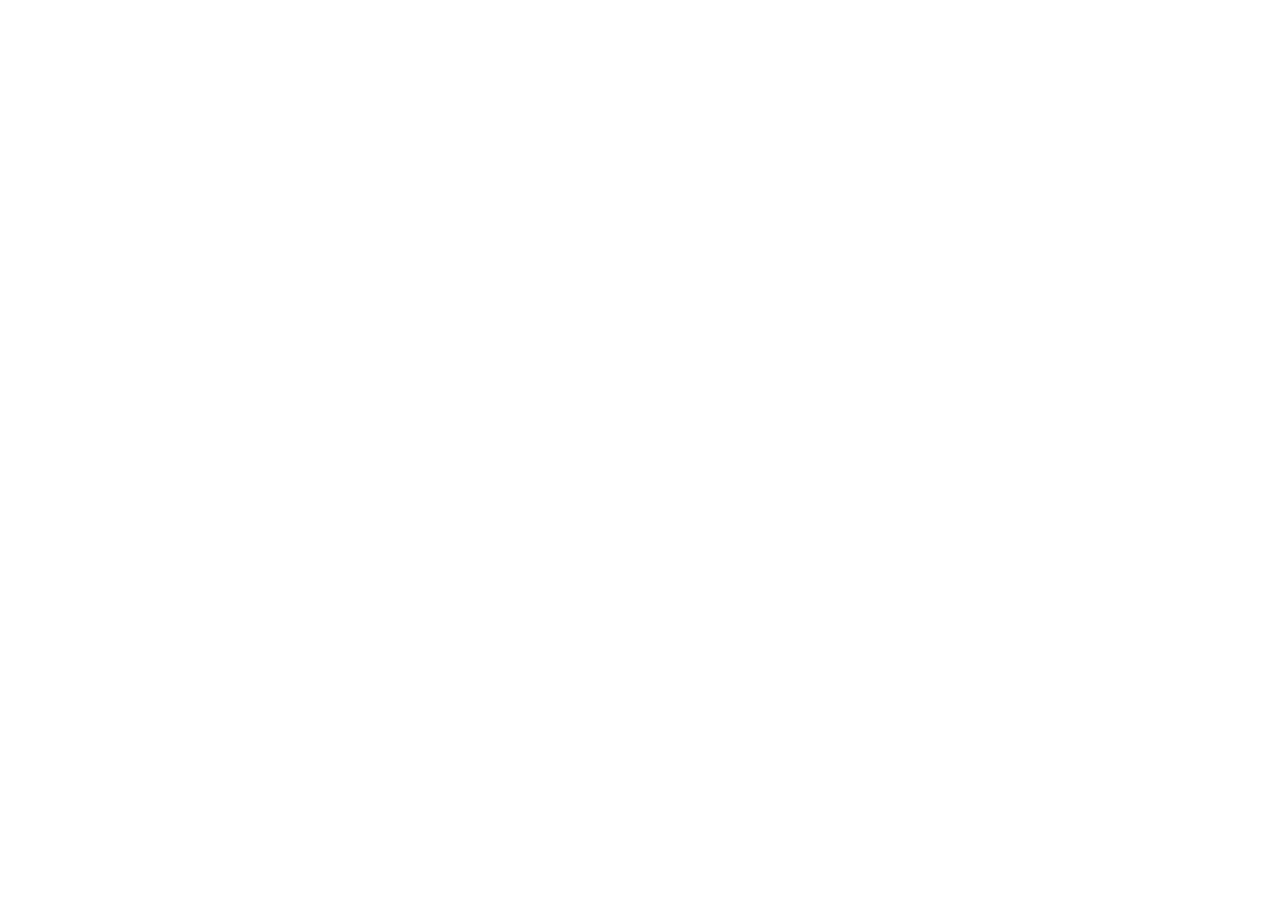
==== index.html @ c15708c5 "first commit" ====
<!DOCTYPE html>
<html lang="en">
<head>
    <meta charset="UTF-8">
    <meta name="viewport" content="width=device-width, initial-scale=1.0">
    <title>mob.ge Clone</title>
    <link rel="stylesheet" href="style.css">
</head>
<body>
    
</body>
</html>
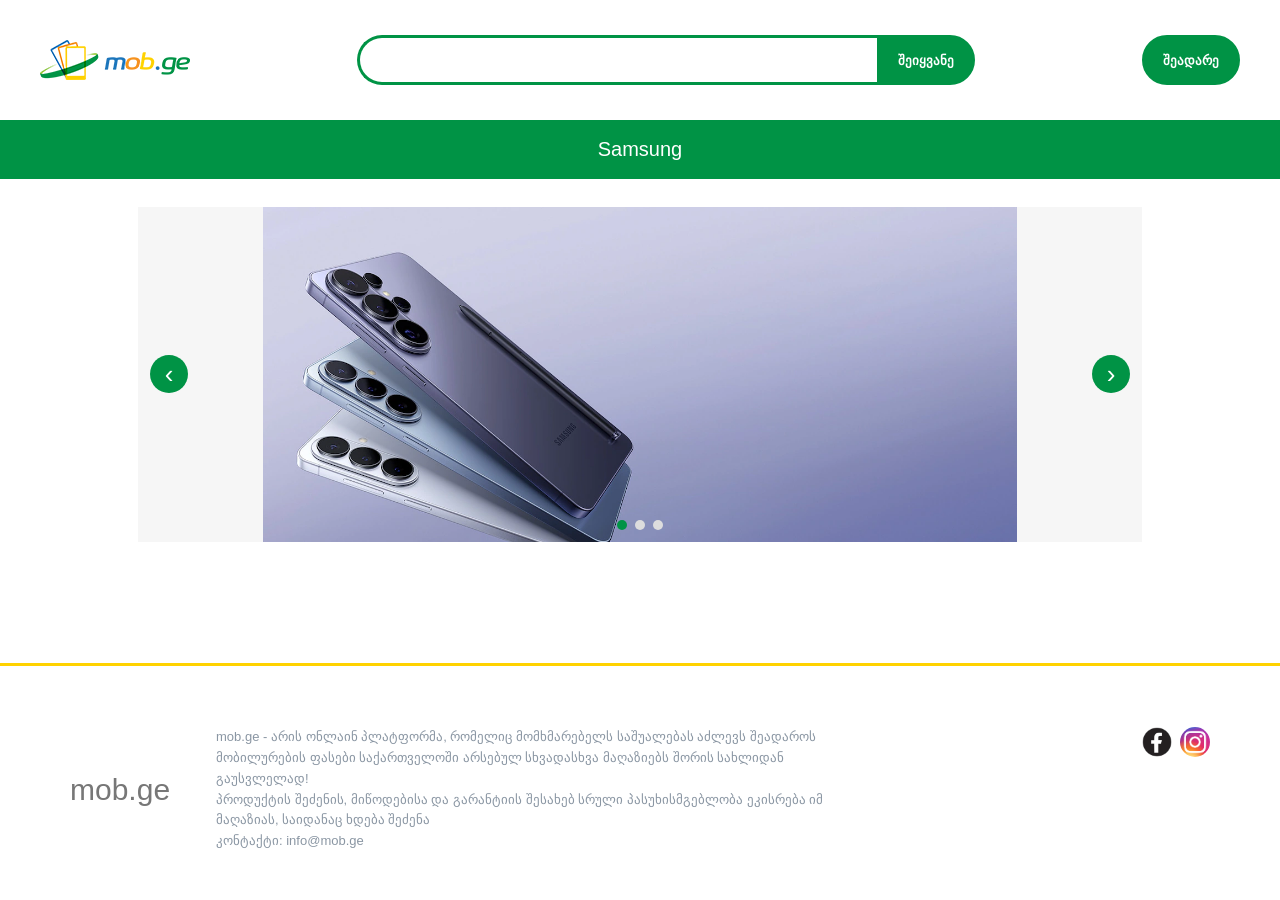
==== commit 7ecd0dc2: "..." ====
--- a/index.html
+++ b/index.html
@@ -1,12 +1,59 @@
 <!DOCTYPE html>
 <html lang="en">
+
 <head>
     <meta charset="UTF-8">
     <meta name="viewport" content="width=device-width, initial-scale=1.0">
     <title>mob.ge Clone</title>
-    <link rel="stylesheet" href="style.css">
+    <link rel="stylesheet" href="/public/style.css">
 </head>
+
 <body>
-    
+    <header>
+        <div id="top-header-container">
+            <a href="/index.html"><img src="/public/logo2.png" alt="logo"></a>
+            <input type="text" id="search-input">
+            <button id="search-btn">შეიყვანე</button>
+            <button id="compare-btn">შეადარე</button>
+        </div>
+
+        <nav>
+            <a href="/samsung.html">Samsung</a>
+        </nav>
+    </header>
+    <main>
+        <div id="slider">
+            <img src="/public/samusngs.webp" alt="Samsungs">
+            <img src="/public/xiomis.jpg" alt="xiomis" hidden>
+            <img src="/public/googles.webp" alt="googles" hidden>
+            <button id="prev">‹</button>
+            <button id="next">›</button>
+            <div id="dots">
+                <button disabled></button>
+                <button></button>
+                <button></button>
+            </div>
+        </div>
+    </main>
+    <footer>
+        <a href="/index.html"><img src="/public/logo2.png" alt="logo"></a>
+        <p id="footer-p"> <strong>mob.ge</strong> - არის ონლაინ პლატფორმა, რომელიც მომხმარებელს საშუალებას აძლევს
+            შეადაროს მობილურების
+            ფასები საქართველოში არსებულ სხვადასხვა მაღაზიებს შორის სახლიდან გაუსვლელად!
+            <br>
+            პროდუქტის შეძენის, მიწოდებისა და გარანტიის შესახებ სრული პასუხისმგებლობა ეკისრება იმ მაღაზიას, საიდანაც
+            ხდება შეძენა
+            <br>
+            კონტაქტი: info@mob.ge
+        </p>
+        <div id="socials">
+            <a href=""><img src="/public/facebook-logo.jpg" alt="facebook-logo"></a>
+            <a href=""><img src="/public/Instagram_logo.png" alt="instagram-logo"></a>
+
+        </div>
+    </footer>
+
+    <script src="/public/script.js"></script>
 </body>
+
 </html>
--- a/public/style.css
+++ b/public/style.css
@@ -0,0 +1,336 @@
+* {
+    box-sizing: border-box;
+}
+
+html {
+    min-height: 100%;
+}
+
+body {
+    min-height: 100vh;
+    margin: 0;
+    display: flex;
+    flex-direction: column;
+    background: #fff;
+    color: #333;
+    font-family: "Open Sans", Arial, sans-serif;
+    overflow-x: hidden;
+}
+
+a {
+    color: inherit;
+    text-decoration: none;
+}
+
+img {
+    display: block;
+    max-width: 100%;
+}
+
+header {
+    background: #fff;
+}
+
+#top-header-container {
+    width: min(100% - 48px, 1200px);
+    min-height: 120px;
+    margin: 0 auto;
+    padding: 24px 0;
+    display: flex;
+    align-items: center;
+}
+
+#top-header-container img {
+    width: 150px;
+    height: auto;
+}
+
+#search-input {
+    flex: 0 1 520px;
+    min-width: 0;
+    height: 50px;
+    margin-left: auto;
+    padding: 0 18px;
+    border: 3px solid #009345;
+    border-right: 0;
+    border-radius: 999px 0 0 999px;
+    outline: 0;
+}
+
+#search-input:focus {
+    border-color: #009345;
+}
+
+#search-input::placeholder {
+    color: #b8c6c0;
+}
+
+#search-btn,
+#compare-btn {
+    min-height: 50px;
+    border: 3px solid #009345;
+    background: #009345;
+    color: #fff;
+    font-weight: 600;
+    cursor: pointer;
+}
+
+#search-btn {
+    padding: 0 18px;
+    border-radius: 0 999px 999px 0;
+}
+
+#compare-btn {
+    margin-left: auto;
+    padding: 0 18px;
+    border-radius: 999px;
+    display: inline-flex;
+    align-items: center;
+    gap: 8px;
+}
+
+nav {
+    display: flex;
+    justify-content: center;
+    background: #009345;
+    overflow-x: auto;
+    white-space: nowrap;
+}
+
+nav a {
+    min-height: 59px;
+    padding: 0 18px;
+    display: inline-flex;
+    align-items: center;
+    color: #fff;
+    font-size: 20px;
+    font-weight: 400;
+}
+
+nav a:hover {
+    background: rgba(255, 255, 255, 0.12);
+}
+
+main {
+    width: min(100% - 40px, 1004px);
+    margin: 0 auto;
+    flex: 1;
+}
+
+#slider {
+    margin: 28px 0;
+    aspect-ratio: 3 / 1;
+    overflow: hidden;
+    background: #f6f6f6;
+    position: relative;
+}
+
+#slider img {
+    width: 100%;
+    height: 100%;
+    object-fit: contain;
+}
+
+#slider img[hidden] {
+    display: none;
+}
+
+#slider > button {
+    width: 38px;
+    height: 38px;
+    border: 0;
+    border-radius: 50%;
+    background: #009345;
+    color: #fff;
+    font-size: 26px;
+    cursor: pointer;
+    position: absolute;
+    top: 50%;
+    transform: translateY(-50%);
+}
+
+#prev {
+    left: 12px;
+}
+
+#next {
+    right: 12px;
+}
+
+#dots {
+    display: flex;
+    gap: 8px;
+    justify-content: center;
+    position: absolute;
+    right: 0;
+    bottom: 12px;
+    left: 0;
+}
+
+#dots button {
+    width: 10px;
+    height: 10px;
+    padding: 0;
+    border: 0;
+    border-radius: 50%;
+    background: #ddd;
+    cursor: pointer;
+}
+
+#dots button:disabled {
+    background: #009345;
+}
+
+footer {
+    width: min(100% - 80px, 1140px);
+    margin: 0 auto;
+    padding: 64px 0 48px;
+    display: grid;
+    grid-template-columns: 120px 1fr auto;
+    align-items: start;
+    gap: 26px;
+    position: relative;
+}
+
+footer::before {
+    content: "";
+    width: 100vw;
+    height: 3px;
+    background: #ffd200;
+    position: absolute;
+    top: 0;
+    left: 50%;
+    transform: translateX(-50%);
+}
+
+footer > a {
+    align-self: center;
+    color: #777;
+    font-size: 30px;
+    line-height: 1;
+}
+
+footer > a img {
+    display: none;
+}
+
+footer > a::after {
+    content: "mob.ge";
+}
+
+#footer-p {
+    max-width: 650px;
+    margin: 0;
+    color: #8a96a3;
+    font-size: 13px;
+    line-height: 1.6;
+}
+
+#footer-p strong {
+    font-weight: 400;
+}
+
+#socials {
+    display: flex;
+    gap: 8px;
+}
+
+#socials a {
+    width: 30px;
+    height: 30px;
+    border-radius: 50%;
+    display: grid;
+    place-items: center;
+    overflow: hidden;
+}
+
+#socials img {
+    width: 30px;
+    height: 30px;
+    object-fit: cover;
+}
+
+#socials a:hover {
+    opacity: 0.7;
+}
+
+@media (max-width: 700px) {
+    #top-header-container {
+        width: calc(100% - 24px);
+        min-height: 0;
+        padding: 16px 0;
+        flex-wrap: wrap;
+        gap: 12px;
+    }
+
+    #top-header-container > a {
+        flex: 1 0 100%;
+        display: flex;
+        justify-content: center;
+    }
+
+    #search-input {
+        flex: 1 1 0;
+        margin-left: 0;
+    }
+
+    #compare-btn {
+        flex: 1 0 100%;
+        justify-content: center;
+        margin-left: 0;
+    }
+
+    nav {
+        justify-content: flex-start;
+    }
+
+    nav a {
+        min-height: 52px;
+        font-size: 18px;
+    }
+
+    main {
+        width: calc(100% - 24px);
+    }
+
+    #slider {
+        aspect-ratio: 1 / 1;
+    }
+
+    footer {
+        width: calc(100% - 32px);
+        padding: 44px 0 36px;
+        grid-template-columns: 1fr;
+        justify-items: center;
+        gap: 16px;
+        text-align: center;
+    }
+
+    #footer-p {
+        text-align: center;
+    }
+
+    #socials {
+        justify-content: center;
+    }
+}
+
+@media (max-width: 420px) {
+    #search-btn,
+    #compare-btn {
+        flex-basis: 100%;
+    }
+
+    #search-input {
+        border-right: 3px solid #009345;
+        border-radius: 999px;
+    }
+
+    #search-btn {
+        border-radius: 999px;
+    }
+
+    #footer-p {
+        font-size: 12px;
+    }
+}
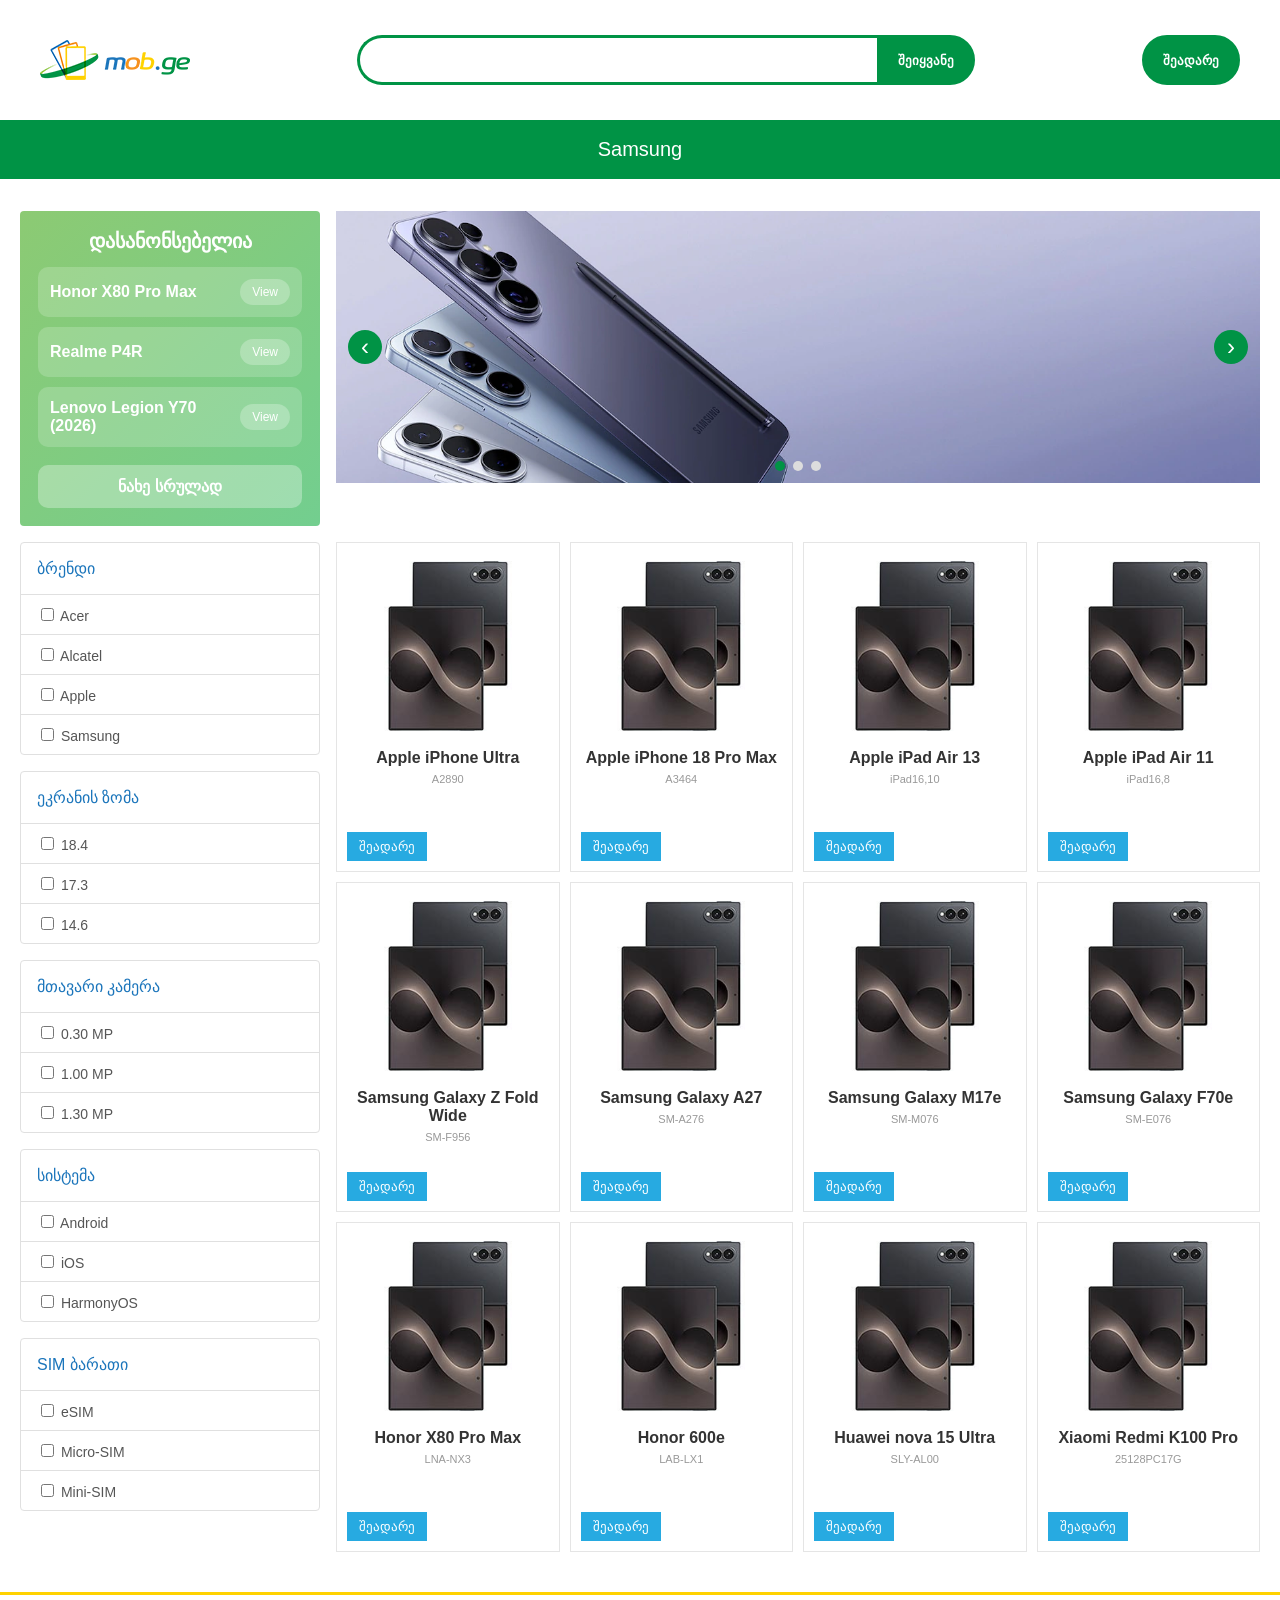
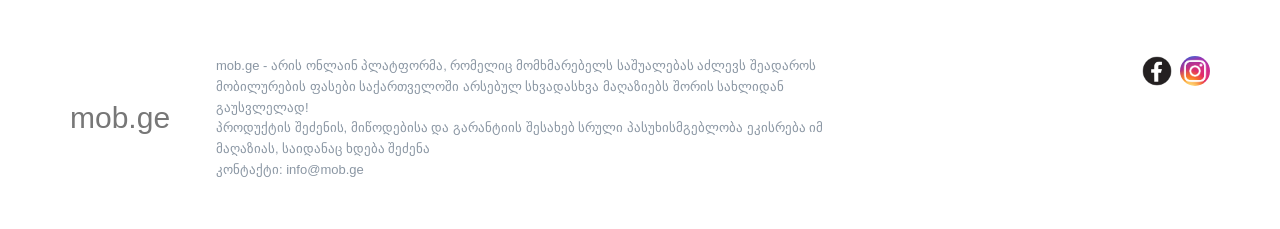
==== commit dd2a8513: "..." ====
--- a/index.html
+++ b/index.html
@@ -22,17 +22,60 @@
         </nav>
     </header>
     <main>
-        <div id="slider">
-            <img src="/public/samusngs.webp" alt="Samsungs">
-            <img src="/public/xiomis.jpg" alt="xiomis" hidden>
-            <img src="/public/googles.webp" alt="googles" hidden>
-            <button id="prev">‹</button>
-            <button id="next">›</button>
-            <div id="dots">
-                <button disabled></button>
-                <button></button>
-                <button></button>
+        <div id="catalog">
+            <div id="slider">
+                <img src="/public/samusngs.webp" alt="Samsungs">
+                <img src="/public/xiomis.jpg" alt="xiomis" hidden>
+                <img src="/public/googles.webp" alt="googles" hidden>
+                <button id="prev">‹</button>
+                <button id="next">›</button>
+                <div id="dots">
+                    <button disabled></button>
+                    <button></button>
+                    <button></button>
+                </div>
             </div>
+            <section id="announcements">
+                <h3>დასანონსებელია</h3>
+                <p><b>Honor X80 Pro Max</b><span>View</span></p>
+                <p><b>Realme P4R</b><span>View</span></p>
+                <p><b>Lenovo Legion Y70 (2026)</b><span>View</span></p>
+                <a href="#">ნახე სრულად</a>
+            </section>
+            <aside id="filters">
+                <section>
+                    <h3>ბრენდი</h3>
+                    <label><input type="checkbox"> Acer</label>
+                    <label><input type="checkbox"> Alcatel</label>
+                    <label><input type="checkbox"> Apple</label>
+                    <label><input type="checkbox"> Samsung</label>
+                </section>
+                <section>
+                    <h3>ეკრანის ზომა</h3>
+                    <label><input type="checkbox"> 18.4</label>
+                    <label><input type="checkbox"> 17.3</label>
+                    <label><input type="checkbox"> 14.6</label>
+                </section>
+                <section>
+                    <h3>მთავარი კამერა</h3>
+                    <label><input type="checkbox"> 0.30 MP</label>
+                    <label><input type="checkbox"> 1.00 MP</label>
+                    <label><input type="checkbox"> 1.30 MP</label>
+                </section>
+                <section>
+                    <h3>სისტემა</h3>
+                    <label><input type="checkbox"> Android</label>
+                    <label><input type="checkbox"> iOS</label>
+                    <label><input type="checkbox"> HarmonyOS</label>
+                </section>
+                <section>
+                    <h3>SIM ბარათი</h3>
+                    <label><input type="checkbox"> eSIM</label>
+                    <label><input type="checkbox"> Micro-SIM</label>
+                    <label><input type="checkbox"> Mini-SIM</label>
+                </section>
+            </aside>
+            <section id="phones"></section>
         </div>
     </main>
     <footer>
--- a/public/style.css
+++ b/public/style.css
@@ -112,14 +112,22 @@
 }
 
 main {
-    width: min(100% - 40px, 1004px);
+    width: min(100% - 40px, 1240px);
     margin: 0 auto;
     flex: 1;
 }
 
+#catalog {
+    margin: 32px 0 40px;
+    display: grid;
+    grid-template-columns: 300px 1fr;
+    gap: 16px;
+    align-items: start;
+}
+
 #slider {
-    margin: 28px 0;
-    aspect-ratio: 3 / 1;
+    grid-column: 2;
+    aspect-ratio: 3.4 / 1;
     overflow: hidden;
     background: #f6f6f6;
     position: relative;
@@ -128,7 +136,7 @@
 #slider img {
     width: 100%;
     height: 100%;
-    object-fit: contain;
+    object-fit: cover;
 }
 
 #slider img[hidden] {
@@ -136,13 +144,13 @@
 }
 
 #slider > button {
-    width: 38px;
-    height: 38px;
+    width: 34px;
+    height: 34px;
     border: 0;
     border-radius: 50%;
     background: #009345;
     color: #fff;
-    font-size: 26px;
+    font-size: 24px;
     cursor: pointer;
     position: absolute;
     top: 50%;
@@ -179,6 +187,148 @@
 
 #dots button:disabled {
     background: #009345;
+}
+
+#announcements {
+    grid-column: 1;
+    grid-row: 1;
+    padding: 18px;
+    border-radius: 4px;
+    background: linear-gradient(135deg, #8cca73, #66d09d, #27bfca);
+    background-size: 300% 300%;
+    animation: announcementsGradient 8s linear infinite;
+    color: #fff;
+}
+
+@keyframes announcementsGradient {
+    0% {
+        background-position: 0 50%;
+    }
+
+    50% {
+        background-position: 100% 50%;
+    }
+
+    100% {
+        background-position: 0 50%;
+    }
+}
+
+#announcements h3 {
+    margin: 0 0 14px;
+    text-align: center;
+    font-size: 20px;
+    font-weight: 600;
+}
+
+#announcements p {
+    margin: 10px 0;
+    padding: 12px;
+    display: flex;
+    align-items: center;
+    justify-content: space-between;
+    gap: 10px;
+    border-radius: 10px;
+    background: rgba(255, 255, 255, 0.18);
+}
+
+#announcements span {
+    padding: 6px 12px;
+    border-radius: 14px;
+    background: rgba(255, 255, 255, 0.25);
+    font-size: 12px;
+}
+
+#announcements a {
+    margin-top: 18px;
+    padding: 12px;
+    display: block;
+    border-radius: 10px;
+    background: rgba(255, 255, 255, 0.3);
+    color: #fff;
+    text-align: center;
+    font-weight: 600;
+}
+
+#filters {
+    grid-column: 1;
+    grid-row: 2;
+    display: grid;
+    gap: 16px;
+}
+
+#filters section {
+    overflow: hidden;
+    border-radius: 4px;
+    background: #fff;
+}
+
+#filters section {
+    border: 1px solid #e0e0e0;
+}
+
+#filters h3 {
+    margin: 0;
+    padding: 16px;
+    color: #1b75bb;
+    font-size: 16px;
+    font-weight: 400;
+}
+
+#filters label {
+    padding: 10px 16px;
+    display: block;
+    border-top: 1px solid #e0e0e0;
+    color: #555;
+    font-size: 14px;
+}
+
+#phones {
+    grid-column: 2;
+    grid-row: 2;
+    display: grid;
+    grid-template-columns: repeat(auto-fit, minmax(180px, 1fr));
+    gap: 10px;
+}
+
+#phones div {
+    min-height: 330px;
+    padding: 18px 12px;
+    border: 1px solid #e5e5e5;
+    background: #fff;
+    text-align: center;
+    position: relative;
+}
+
+#phones img {
+    height: 170px;
+    margin: 0 auto 18px;
+    object-fit: contain;
+}
+
+#phones p {
+    margin: 0;
+    color: #333;
+    font-size: 16px;
+    font-weight: 600;
+}
+
+#phones span {
+    margin-top: 6px;
+    display: block;
+    color: #999;
+    font-size: 11px;
+}
+
+#phones button {
+    position: absolute;
+    bottom: 10px;
+    left: 10px;
+    padding: 7px 12px;
+    border: 0;
+    background: #27aae1;
+    color: #fff;
+    cursor: pointer;
 }
 
 footer {
@@ -297,6 +447,50 @@
         aspect-ratio: 1 / 1;
     }
 
+    #catalog {
+        grid-template-columns: 1fr;
+    }
+
+    #slider {
+        order: 1;
+    }
+
+    #phones {
+        order: 2;
+    }
+
+    #announcements {
+        order: 3;
+    }
+
+    #filters {
+        order: 4;
+    }
+
+    #slider,
+    #announcements,
+    #filters,
+    #phones {
+        grid-column: auto;
+        grid-row: auto;
+    }
+
+    #slider {
+        aspect-ratio: 16 / 9;
+    }
+
+    #phones {
+        gap: 10px;
+    }
+
+    #phones div {
+        padding: 12px;
+    }
+
+    #phones img {
+        height: 140px;
+    }
+
     footer {
         width: calc(100% - 32px);
         padding: 44px 0 36px;
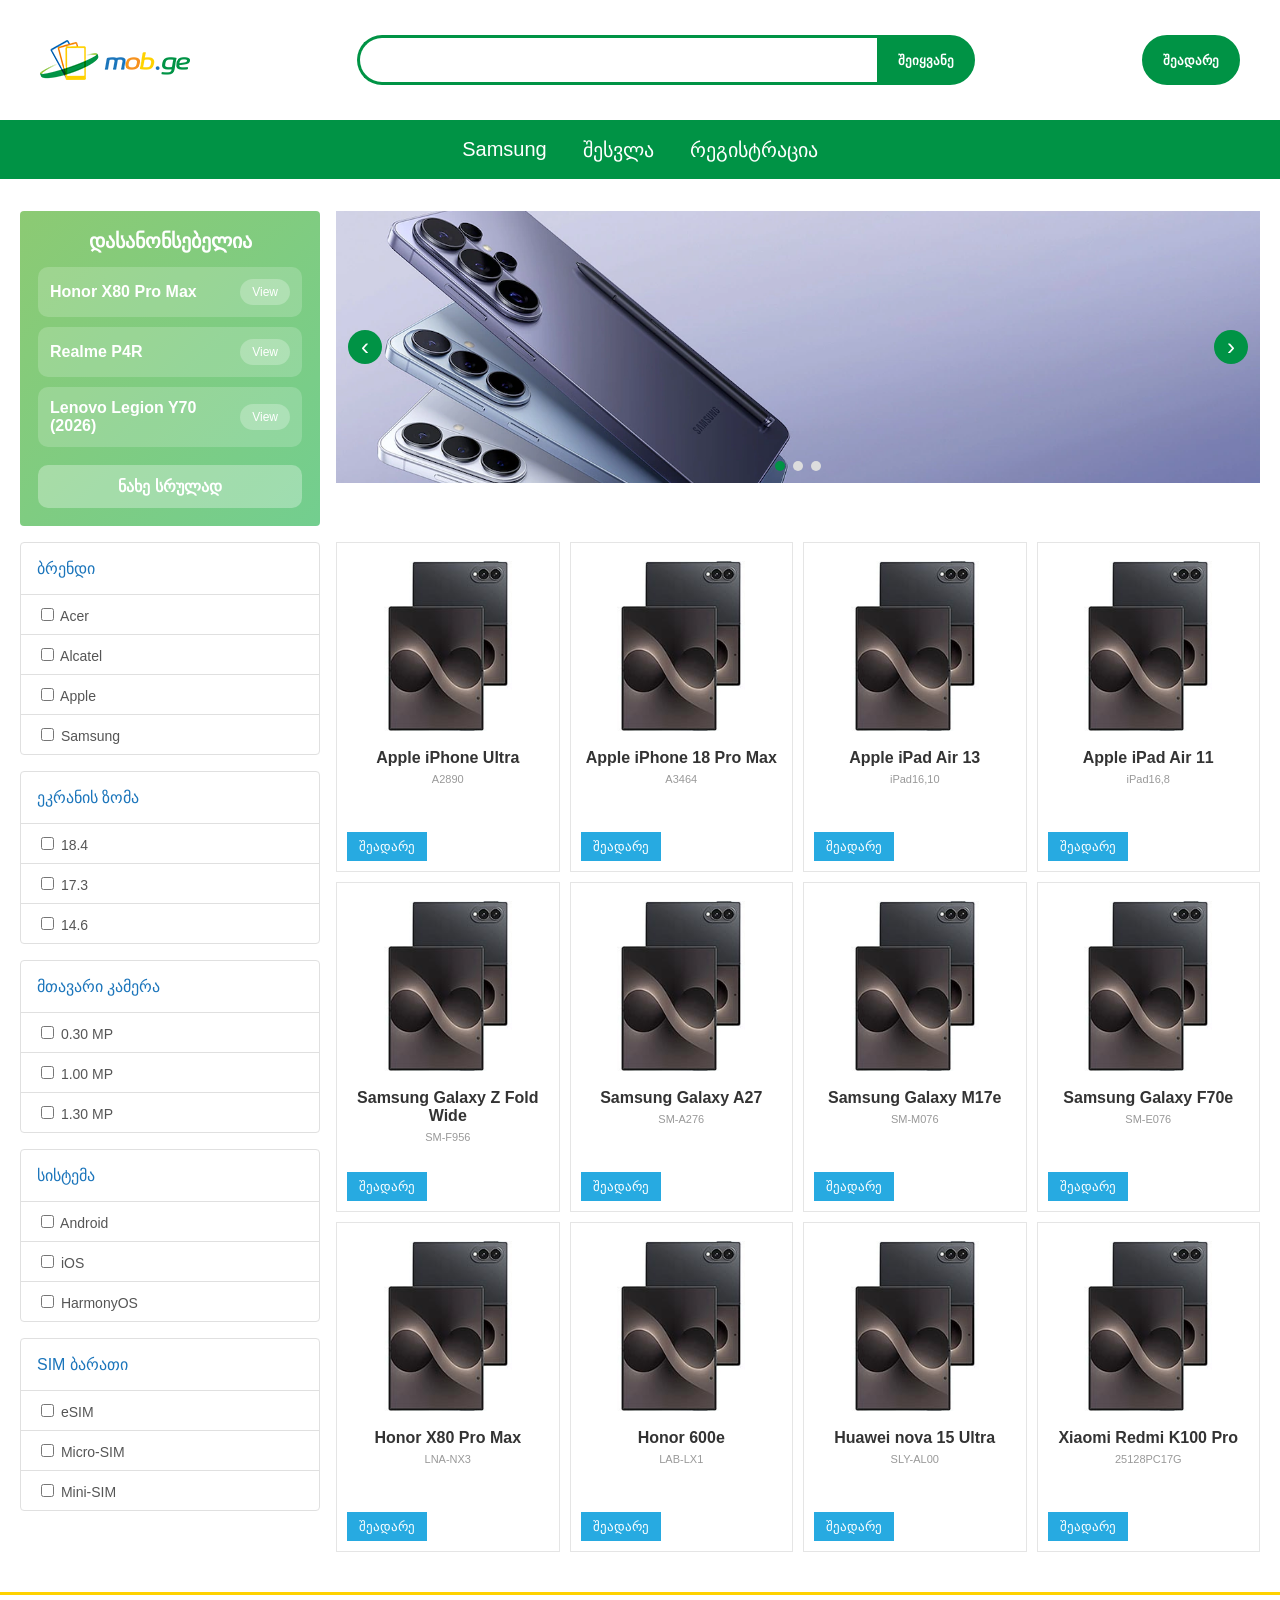
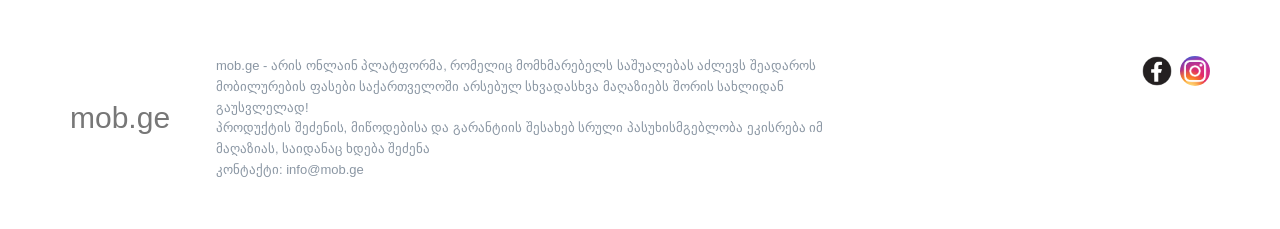
==== commit 84a608b3: "..." ====
--- a/index.html
+++ b/index.html
@@ -19,6 +19,8 @@
 
         <nav>
             <a href="/samsung.html">Samsung</a>
+            <a href="/login.html">შესვლა</a>
+            <a href="/register.html">რეგისტრაცია</a>
         </nav>
     </header>
     <main>
--- a/public/style.css
+++ b/public/style.css
@@ -115,6 +115,54 @@
     width: min(100% - 40px, 1240px);
     margin: 0 auto;
     flex: 1;
+}
+
+#register-form {
+    max-width: 520px;
+    margin: 40px auto;
+    padding: 24px;
+    border: 1px solid #e0e0e0;
+    background: #fff;
+}
+
+#register-form h2 {
+    margin: 0 0 20px;
+    color: #009345;
+}
+
+#register-form label {
+    margin-bottom: 14px;
+    display: block;
+    color: #333;
+}
+
+#register-form input {
+    width: 100%;
+    height: 42px;
+    margin-top: 6px;
+    padding: 0 12px;
+    border: 1px solid #d8d8d8;
+    outline: 0;
+}
+
+#register-form input:focus {
+    border-color: #009345;
+}
+
+#register-form button {
+    width: 100%;
+    min-height: 44px;
+    border: 0;
+    background: #009345;
+    color: #fff;
+    cursor: pointer;
+}
+
+#password-strength,
+#register-message {
+    margin-top: 8px;
+    display: block;
+    font-size: 14px;
 }
 
 #catalog {
@@ -198,6 +246,13 @@
     background-size: 300% 300%;
     animation: announcementsGradient 8s linear infinite;
     color: #fff;
+    transition: transform 0.2s ease, box-shadow 0.2s ease;
+    transform-origin: center;
+}
+
+#announcements:hover {
+    transform: scale(1.03);
+    box-shadow: 0 16px 34px rgba(0, 0, 0, 0.16);
 }
 
 @keyframes announcementsGradient {
@@ -230,6 +285,13 @@
     gap: 10px;
     border-radius: 10px;
     background: rgba(255, 255, 255, 0.18);
+    transition: background 0.2s ease, transform 0.2s ease;
+}
+
+#announcements p:hover,
+#announcements a:hover {
+    background: rgba(255, 255, 255, 0.32);
+    transform: scale(1.02);
 }
 
 #announcements span {
@@ -248,6 +310,7 @@
     color: #fff;
     text-align: center;
     font-weight: 600;
+    transition: background 0.2s ease, transform 0.2s ease;
 }
 
 #filters {
@@ -298,12 +361,24 @@
     background: #fff;
     text-align: center;
     position: relative;
+    transition: border-color 0.15s ease, box-shadow 0.15s ease, transform 0.15s ease;
+}
+
+#phones div:hover {
+    border-color: #3c9bcd;
+    box-shadow: 0 3px 10px rgba(60, 155, 205, 0.25);
+    transform: translateY(-2px);
 }
 
 #phones img {
     height: 170px;
     margin: 0 auto 18px;
     object-fit: contain;
+    transition: transform 0.15s ease;
+}
+
+#phones div:hover img {
+    transform: scale(1.04);
 }
 
 #phones p {
@@ -311,6 +386,11 @@
     color: #333;
     font-size: 16px;
     font-weight: 600;
+    transition: color 0.15s ease;
+}
+
+#phones div:hover p {
+    color: #3c9bcd;
 }
 
 #phones span {
@@ -329,6 +409,11 @@
     background: #27aae1;
     color: #fff;
     cursor: pointer;
+    transition: background 0.15s ease;
+}
+
+#phones button:hover {
+    background: #3c9bcd;
 }
 
 footer {
@@ -413,7 +498,7 @@
         gap: 12px;
     }
 
-    #top-header-container > a {
+    #top-header-container > a:first-child {
         flex: 1 0 100%;
         display: flex;
         justify-content: center;
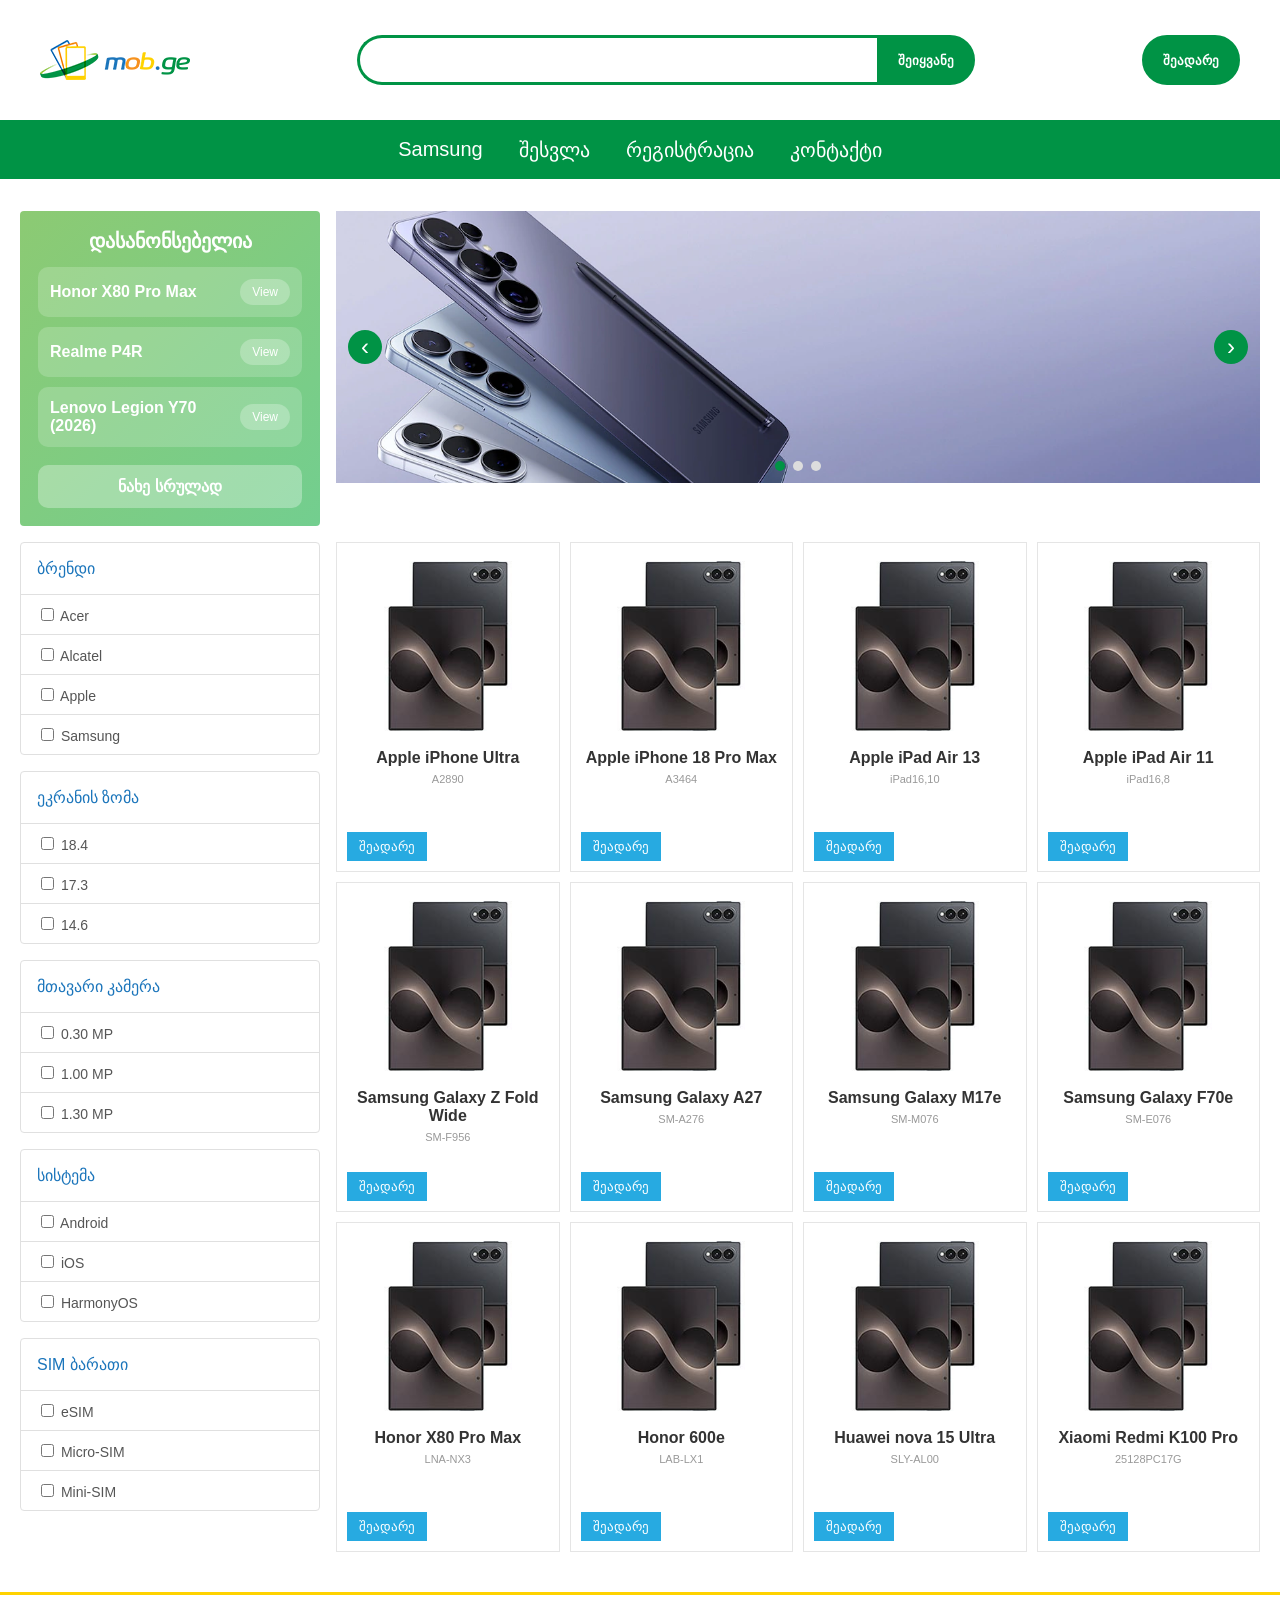
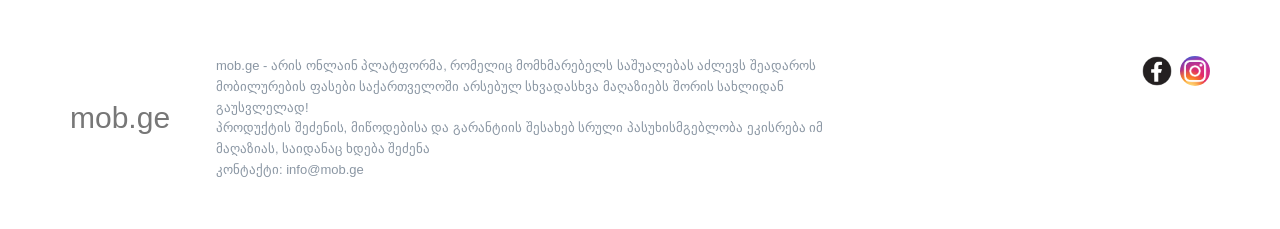
==== commit aefde1fa: "final" ====
--- a/index.html
+++ b/index.html
@@ -17,10 +17,12 @@
             <button id="compare-btn">შეადარე</button>
         </div>
 
+        <button id="menu-btn" type="button" aria-expanded="false">მენიუ</button>
         <nav>
             <a href="/samsung.html">Samsung</a>
             <a href="/login.html">შესვლა</a>
             <a href="/register.html">რეგისტრაცია</a>
+            <a href="/contact.html">კონტაქტი</a>
         </nav>
     </header>
     <main>
--- a/public/style.css
+++ b/public/style.css
@@ -111,13 +111,19 @@
     background: rgba(255, 255, 255, 0.12);
 }
 
+#menu-btn {
+    display: none;
+}
+
 main {
     width: min(100% - 40px, 1240px);
     margin: 0 auto;
     flex: 1;
 }
 
-#register-form {
+#register-form,
+#login-form,
+#contact-form {
     max-width: 520px;
     margin: 40px auto;
     padding: 24px;
@@ -125,18 +131,25 @@
     background: #fff;
 }
 
-#register-form h2 {
+#register-form h2,
+#login-form h2,
+#contact-form h2 {
     margin: 0 0 20px;
     color: #009345;
 }
 
-#register-form label {
+#register-form label,
+#login-form label,
+#contact-form label {
     margin-bottom: 14px;
     display: block;
     color: #333;
 }
 
-#register-form input {
+#register-form input,
+#login-form input,
+#contact-form input,
+#contact-form textarea {
     width: 100%;
     height: 42px;
     margin-top: 6px;
@@ -145,11 +158,16 @@
     outline: 0;
 }
 
-#register-form input:focus {
+#register-form input:focus,
+#login-form input:focus,
+#contact-form input:focus,
+#contact-form textarea:focus {
     border-color: #009345;
 }
 
-#register-form button {
+#register-form button,
+#login-form button,
+#contact-form button {
     width: 100%;
     min-height: 44px;
     border: 0;
@@ -158,8 +176,15 @@
     cursor: pointer;
 }
 
+#contact-form textarea {
+    min-height: 120px;
+    padding: 10px 12px;
+    resize: vertical;
+}
+
 #password-strength,
-#register-message {
+#register-message,
+#login-message {
     margin-top: 8px;
     display: block;
     font-size: 14px;
@@ -354,7 +379,14 @@
     gap: 10px;
 }
 
-#phones div {
+#samsung-list {
+    display: grid;
+    grid-template-columns: repeat(4, 1fr);
+    gap: 10px;
+}
+
+#phones div,
+#samsung-list div {
     min-height: 330px;
     padding: 18px 12px;
     border: 1px solid #e5e5e5;
@@ -364,24 +396,28 @@
     transition: border-color 0.15s ease, box-shadow 0.15s ease, transform 0.15s ease;
 }
 
-#phones div:hover {
+#phones div:hover,
+#samsung-list div:hover {
     border-color: #3c9bcd;
     box-shadow: 0 3px 10px rgba(60, 155, 205, 0.25);
     transform: translateY(-2px);
 }
 
-#phones img {
+#phones img,
+#samsung-list img {
     height: 170px;
     margin: 0 auto 18px;
     object-fit: contain;
     transition: transform 0.15s ease;
 }
 
-#phones div:hover img {
+#phones div:hover img,
+#samsung-list div:hover img {
     transform: scale(1.04);
 }
 
-#phones p {
+#phones p,
+#samsung-list p {
     margin: 0;
     color: #333;
     font-size: 16px;
@@ -389,18 +425,21 @@
     transition: color 0.15s ease;
 }
 
-#phones div:hover p {
+#phones div:hover p,
+#samsung-list div:hover p {
     color: #3c9bcd;
 }
 
-#phones span {
+#phones span,
+#samsung-list span {
     margin-top: 6px;
     display: block;
     color: #999;
     font-size: 11px;
 }
 
-#phones button {
+#phones button,
+#samsung-list button {
     position: absolute;
     bottom: 10px;
     left: 10px;
@@ -412,8 +451,122 @@
     transition: background 0.15s ease;
 }
 
-#phones button:hover {
+#phones button:hover,
+#samsung-list button:hover {
     background: #3c9bcd;
+}
+
+#page-title {
+    margin: 32px 0 0;
+    color: #009345;
+}
+
+#breadcrumb {
+    margin: 18px 0;
+    color: #555;
+    font-size: 14px;
+}
+
+#breadcrumb a {
+    color: #1b75bb;
+}
+
+#brand-page {
+    margin: 0 auto 80px;
+    padding: 48px 64px;
+    display: grid;
+    grid-template-columns: 240px 1fr;
+    gap: 40px;
+    background: #fff;
+}
+
+#brand-page h1 {
+    margin: 0;
+    align-self: start;
+    writing-mode: vertical-rl;
+    transform: rotate(180deg);
+    color: #222;
+    font-size: 64px;
+    line-height: 1;
+    letter-spacing: 6px;
+}
+
+#pagination {
+    margin: 28px 0 0;
+    display: flex;
+    justify-content: flex-end;
+    gap: 6px;
+}
+
+#pagination button {
+    min-width: 34px;
+    min-height: 34px;
+    border: 0;
+    background: #eee;
+    color: #555;
+    cursor: pointer;
+}
+
+#pagination button:hover {
+    background: #3c9bcd;
+    color: #fff;
+}
+
+#phone-detail {
+    max-width: 1004px;
+    margin: 40px auto;
+    border: 1px solid #d8d8d8;
+    background: #fff;
+}
+
+#phone-detail img {
+    height: 260px;
+    margin: 24px auto;
+    object-fit: contain;
+}
+
+#phone-detail h2 {
+    margin: 0;
+    padding: 16px 24px;
+    color: #333;
+}
+
+#phone-detail table {
+    width: 100%;
+    border-collapse: collapse;
+}
+
+#phone-detail th,
+#phone-detail td {
+    padding: 14px 40px;
+    text-align: left;
+}
+
+#phone-detail th {
+    width: 33%;
+    color: #333;
+    font-weight: 700;
+}
+
+#phone-detail tr:nth-child(even) {
+    background: #f3f3f3;
+}
+
+#phone-detail tr:hover {
+    background: #f2faff;
+}
+
+#phone-detail td[colspan="2"] {
+    background: #3c9bcd;
+    color: #fff;
+    font-size: 20px;
+    font-weight: 700;
+}
+
+#phone-detail a {
+    padding: 18px 24px;
+    display: inline-block;
+    color: #1b75bb;
 }
 
 footer {
@@ -515,13 +668,40 @@
         margin-left: 0;
     }
 
+    #menu-btn {
+        width: 100%;
+        min-height: 52px;
+        padding: 0 24px;
+        border: 0;
+        display: flex;
+        align-items: center;
+        justify-content: center;
+        background: #009345;
+        color: #fff;
+        font-size: 18px;
+        cursor: pointer;
+    }
+
+    #menu-btn[aria-expanded="false"] + nav {
+        display: none;
+    }
+
+    #menu-btn[aria-expanded="true"] + nav {
+        display: flex;
+    }
+
     nav {
+        flex-direction: column;
         justify-content: flex-start;
+        overflow: visible;
+        white-space: normal;
     }
 
     nav a {
-        min-height: 52px;
-        font-size: 18px;
+        min-height: 46px;
+        justify-content: center;
+        border-top: 1px solid rgba(255, 255, 255, 0.18);
+        font-size: 17px;
     }
 
     main {
@@ -568,12 +748,71 @@
         gap: 10px;
     }
 
+    #brand-page {
+        padding: 24px 12px;
+        grid-template-columns: 1fr;
+        gap: 20px;
+    }
+
+    #brand-page h1 {
+        writing-mode: horizontal-tb;
+        transform: none;
+        font-size: 34px;
+        letter-spacing: 2px;
+        text-align: center;
+    }
+
+    #samsung-list {
+        grid-template-columns: repeat(2, 1fr);
+    }
+
+    #pagination {
+        justify-content: center;
+        flex-wrap: wrap;
+    }
+
     #phones div {
         padding: 12px;
     }
 
     #phones img {
         height: 140px;
+    }
+
+    #phone-detail {
+        margin: 24px 0;
+    }
+
+    #phone-detail img {
+        width: 100%;
+        height: 200px;
+    }
+
+    #phone-detail h2 {
+        padding: 14px;
+        font-size: 20px;
+    }
+
+    #phone-detail th,
+    #phone-detail td {
+        padding: 10px 12px;
+        display: block;
+        width: 100%;
+    }
+
+    #phone-detail th {
+        padding-bottom: 4px;
+    }
+
+    #phone-detail td {
+        padding-top: 4px;
+        overflow-wrap: anywhere;
+    }
+
+    #phone-detail td[colspan="2"] {
+        display: table-cell;
+        padding: 12px;
+        font-size: 16px;
     }
 
     footer {
@@ -609,6 +848,19 @@
         border-radius: 999px;
     }
 
+    #phone-detail th,
+    #phone-detail td {
+        font-size: 13px;
+    }
+
+    #phone-detail td[colspan="2"] {
+        font-size: 15px;
+    }
+
+    #samsung-list {
+        grid-template-columns: 1fr;
+    }
+
     #footer-p {
         font-size: 12px;
     }
